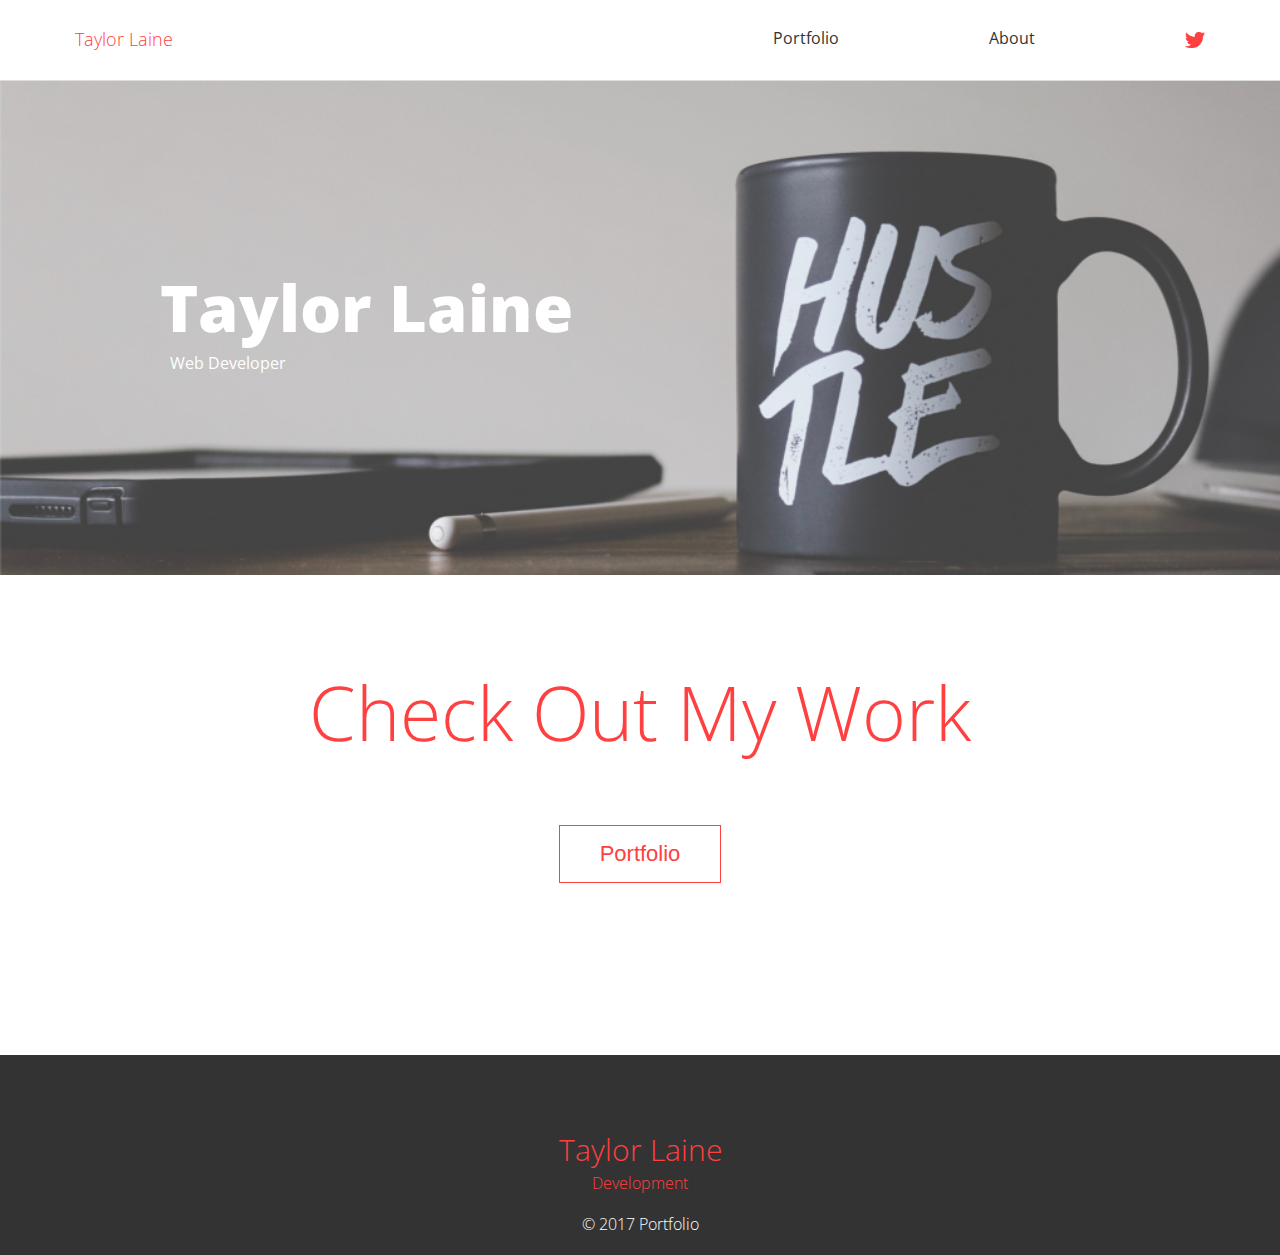
==== about.html @ 0d512256 "Adds about.html, portfolio.html and some css tweeks" ====
<!DOCTYPE html>
<html>
<head>
	<meta charset="utf-8" lang="en">
	<title>Taylor Laine | Portfolio</title>
	<link rel="stylesheet" type="text/css" href="css/reset.css">
	<link rel="stylesheet" type="text/css" href="css/style.css">
	<link href="https://fonts.googleapis.com/css?family=Open+Sans:300,400,600,700" rel="stylesheet">
</head>
<body>
	<nav>
		<div class="nav-container">
			<a class="logo" href="index.html">Taylor Laine</a>
			<a class="nav-link twitter" href="twitter.com">
				<img class="twitter-icon" src="images/twitter-icon.png">
			</a>
			<a class="nav-link" href="about.html">About</a>
			<a class="nav-link" href="portfolio.html">Portfolio</a>
		</div>
	</nav>

	<header>
		<div class="container">
			<h1>Taylor Laine</h2>
			<h3>Web Developer</h3>
		</div>
		
	</header>

	<main>
		<div class="container">
			<div>
				<h1>Check Out My Work</h1>
				<button class="portfolio-button" type="button">Portfolio</button>
			</div>
		</div>
	</main>

	<footer>
		<div class="container">
			<h1>Taylor Laine</h1>
			<h2>Development</h2>
			<p>&copy; 2017 Portfolio</p>
		</div>
	</footer>

</body>
</html>
---- css/style.css ----
body {
	font-family: 'Open Sans', sans-serif;
}


.container {
	margin: 0 auto;
	width: 75%;
}

/******/
nav {
	height: 80px;
	width: 100%;
	background: #fff;
	border-bottom: 1px solid #ddd;
	position: fixed;
	top:0;
	left: 0;
}

nav a {
	display: inline-block;
	text-decoration: none;
	color: #333;
	height: 40px;
	padding: 30px 75px 10px 75px;
}

.nav-container {
	height: 80px;
}

.nav-link {
	float: right;
	padding-right
}

.twitter:hover {
	background: #ddd;
}

nav a:hover {
	background: #ff4040;
	color: #fff;
}

/******/

.logo {
	font-size: 18px;
	font-weight: 300;
}

.logo:hover {
	background: #fff;
	color: #ff4040;
}

/******/

.twitter-icon {
	width: 20px;
	height: 20px;
}

/******/

header {
	background: url(../images/header-img.jpg);
		background-size: cover;
	height: 500px;
	color: #fff;
	margin-top: 75px;
}

header h1 {
	font-size: 65px;
	font-weight: 800;
	margin: 0 0 15px 0;
}

header h3 {
	padding-left: 10px;
	margin: 10px 0 5px 0;
}

header .container {
	padding-top: 200px;
}

/******/

main .container {
	padding-top: 100px;
	text-align: center;
	height: 380px;
}

main h1 {
	font-size: 75px;
	font-weight: 300;
	display: block;
	color: #ff4040;
	margin: 0 0 75px 0;
}

.portfolio-button {
	outline: none;
	border: 1px solid #ff4040;
	font-size: 22px;
	color: #ff4040;
	background: #fff;
	padding: 15px 40px;
}

.portfolio-button:hover {
	border-radius: 8px;
}

.portfolio-button:active {
	color: #fff;
	background: #ff4040;
}

footer {
	background: #333;
	color: #ff4040;
	height: 120px;
	text-align: center;
	padding-top: 80px;
}

footer h1 {
	font-size: 30px;
	font-weight: 300;
	margin-bottom: 10px;
}

footer h2 {
	font-weight: 300;
	margin-bottom: 25px;
}

footer p {
	color: #fff;
	font-weight: 300;
}
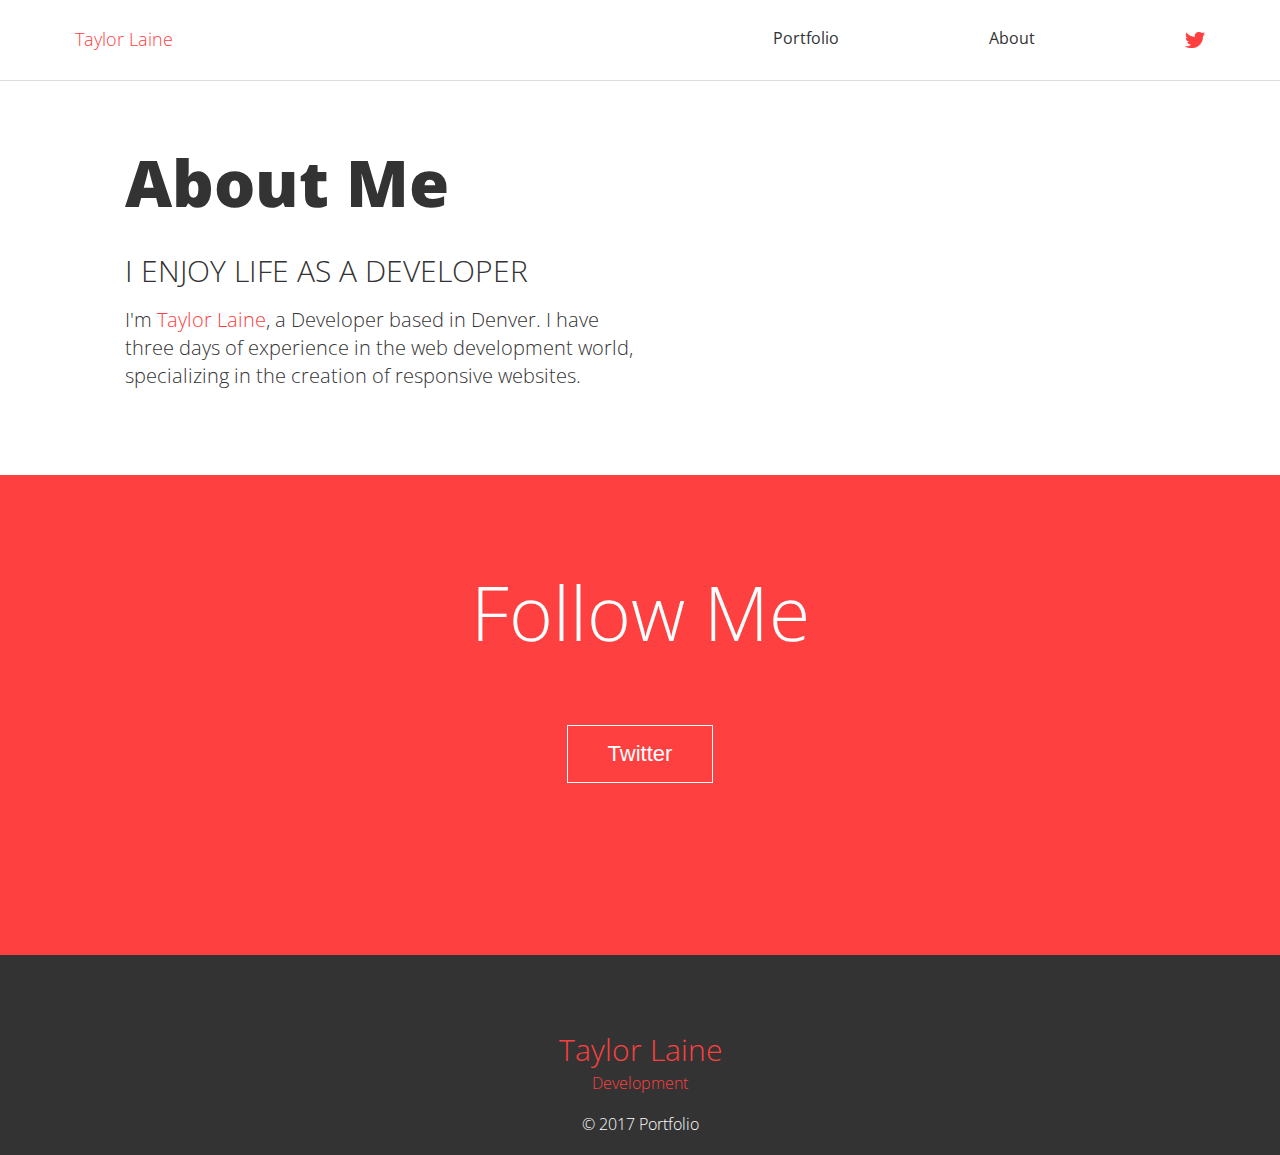
==== commit 5636a1c4: "adds style to about.html" ====
--- a/about.html
+++ b/about.html
@@ -2,7 +2,7 @@
 <html>
 <head>
 	<meta charset="utf-8" lang="en">
-	<title>Taylor Laine | Portfolio</title>
+	<title>Taylor Laine | About</title>
 	<link rel="stylesheet" type="text/css" href="css/reset.css">
 	<link rel="stylesheet" type="text/css" href="css/style.css">
 	<link href="https://fonts.googleapis.com/css?family=Open+Sans:300,400,600,700" rel="stylesheet">
@@ -19,19 +19,23 @@
 		</div>
 	</nav>
 
-	<header>
-		<div class="container">
-			<h1>Taylor Laine</h2>
-			<h3>Web Developer</h3>
+	<header class="about-header">
+		<div class="about-container">
+			<h1 class="about-title">About Me</h1>
+			
+			<div class="about-bio-container">
+				<h2>I ENJOY LIFE AS A DEVELOPER</h2>
+				<p>I'm <span class="taylor-span">Taylor Laine</span>, a Developer based in Denver. I have three days of experience in the web development world, specializing in the creation of responsive websites.</p>
+			</div>
 		</div>
 		
 	</header>
 
-	<main>
+	<main class="about-main">
 		<div class="container">
 			<div>
-				<h1>Check Out My Work</h1>
-				<button class="portfolio-button" type="button">Portfolio</button>
+				<h1>Follow Me</h1>
+				<button class="about-button" type="button">Twitter</button>
 			</div>
 		</div>
 	</main>
--- a/css/style.css
+++ b/css/style.css
@@ -91,6 +91,69 @@
 
 /******/
 
+.about-header {
+	background: #fff;
+	color: #333;
+	height: 400px;
+}
+
+.about-container {
+	padding: 75px 0 0 125px;
+}
+
+.about-bio-container {
+	width: 45%;
+	font-size: 20px;
+	font-weight: 300;
+	line-height: 1.4;
+}
+
+.about-title {
+	margin-bottom: 35px;
+}
+
+.about-header h2 {
+	font-size: 30px;
+	margin-bottom: 14px;
+}
+
+.taylor-span {
+	color: #ff4040;
+}
+
+.about-main {
+	background: #ff4040;
+}
+
+.about-main h1 {
+	color: white;
+}
+
+.about-button {
+	outline: none;
+	border: 1px solid #fff;
+	font-size: 22px;
+	color: #fff;
+	background: #ff4040;
+	padding: 15px 40px;
+}
+
+.about-button:hover {
+	border-radius: 8px;
+	border: 1px solid #1b95e0;
+	color: #1b95e0;
+}
+
+.about-button:active {
+	background: #1b95e0;
+	color: #fff;
+	border: 1px solid #1b95e0;
+}
+/******/
+
+
+
+
 main .container {
 	padding-top: 100px;
 	text-align: center;
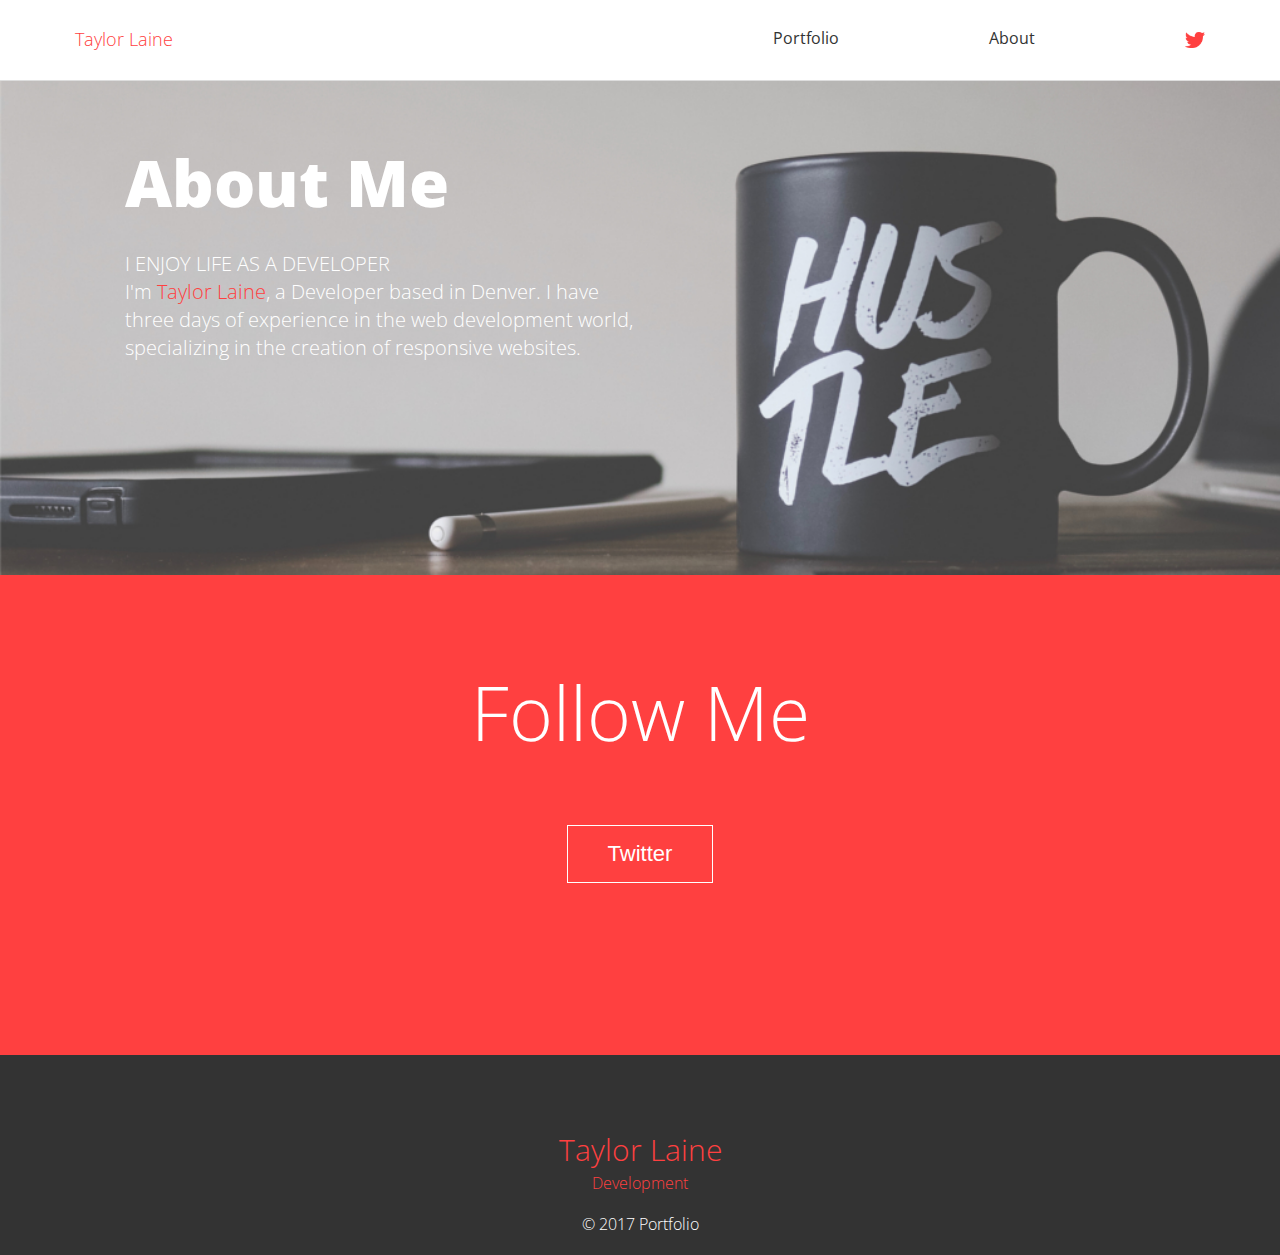
==== commit 29323650: "small refactor portfolio.html" ====
--- a/about.html
+++ b/about.html
@@ -18,28 +18,23 @@
 			<a class="nav-link" href="portfolio.html">Portfolio</a>
 		</div>
 	</nav>
-
-	<header class="about-header">
+	<header>
 		<div class="about-container">
 			<h1 class="about-title">About Me</h1>
-			
 			<div class="about-bio-container">
 				<h2>I ENJOY LIFE AS A DEVELOPER</h2>
 				<p>I'm <span class="taylor-span">Taylor Laine</span>, a Developer based in Denver. I have three days of experience in the web development world, specializing in the creation of responsive websites.</p>
 			</div>
 		</div>
-		
 	</header>
-
 	<main class="about-main">
 		<div class="container">
 			<div>
 				<h1>Follow Me</h1>
-				<button class="about-button" type="button">Twitter</button>
+				<button class="about-button" onclick="location.href='http://www.twitter.com'" type="button">Twitter</button>
 			</div>
 		</div>
 	</main>
-
 	<footer>
 		<div class="container">
 			<h1>Taylor Laine</h1>
@@ -47,6 +42,5 @@
 			<p>&copy; 2017 Portfolio</p>
 		</div>
 	</footer>
-
 </body>
 </html>--- a/css/style.css
+++ b/css/style.css
@@ -151,6 +151,61 @@
 }
 /******/
 
+.portfolio-header {
+	background: #fff;
+	color: #333;
+	height: 250px;
+}
+
+.portfolio-container {
+	width: 55%;
+	margin: 0 auto;
+	padding: 75px 0 0 0;
+}
+
+.portfolio-container h1 {
+	font-size: 40px;
+	margin: 0 0 15px 0;
+}
+
+.portfolio-container h2 {
+	font-size: 25px;
+	font-weight: 300;
+	line-height: 1.4;
+	color: #ff4040;
+	height: 500px;
+}
+
+.portfolio-container p {
+	font-weight: 300;
+	font-size: 18px;
+	line-height: 1.4;
+	margin-bottom: 30px;
+}
+
+.portfolio-container img {
+	display: block;
+	margin: 0 auto 45px auto;
+}
+
+.last {
+	display: block;
+	margin: 0 auto 0 auto;
+}
+
+.portfolio-experince {
+	background: #ff4040;
+}
+
+#projects-title {
+	color: #333;
+	margin-bottom: 45px;
+}
+
+.projects h1{
+	color: #ff4040;
+}
+
 
 
 
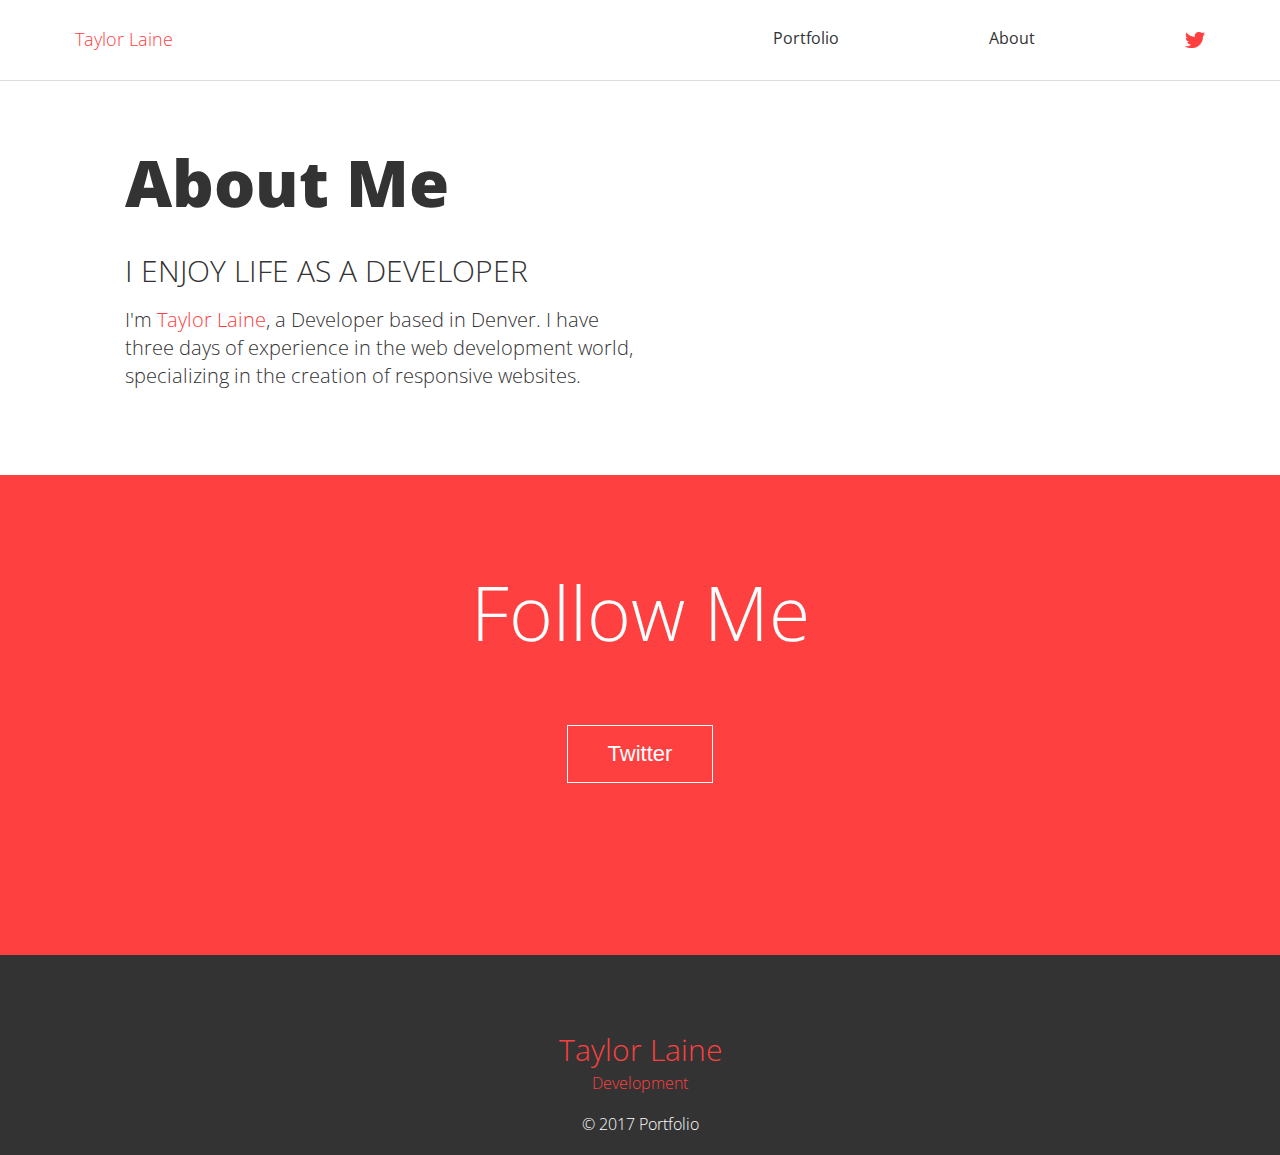
==== commit a4c51911: "Adds more style to portfolio.html and cleaned up css" ====
--- a/about.html
+++ b/about.html
@@ -18,7 +18,7 @@
 			<a class="nav-link" href="portfolio.html">Portfolio</a>
 		</div>
 	</nav>
-	<header>
+	<header class="about-header">
 		<div class="about-container">
 			<h1 class="about-title">About Me</h1>
 			<div class="about-bio-container">
--- a/css/style.css
+++ b/css/style.css
@@ -1,14 +1,16 @@
+
 body {
 	font-family: 'Open Sans', sans-serif;
 }
-
 
 .container {
 	margin: 0 auto;
 	width: 75%;
 }
 
-/******/
+/*     */
+/* NAV */
+/*     */
 nav {
 	height: 80px;
 	width: 100%;
@@ -45,7 +47,7 @@
 	color: #fff;
 }
 
-/******/
+/* LOGO */
 
 .logo {
 	font-size: 18px;
@@ -57,15 +59,17 @@
 	color: #ff4040;
 }
 
-/******/
+/* TWITTER ICON */
 
 .twitter-icon {
 	width: 20px;
 	height: 20px;
 }
 
-/******/
-
+/*             */
+/* HOME HEADER */
+/*             */
+  
 header {
 	background: url(../images/header-img.jpg);
 		background-size: cover;
@@ -89,7 +93,9 @@
 	padding-top: 200px;
 }
 
-/******/
+/*              */
+/* ABOUT HEADER */
+/*              */
 
 .about-header {
 	background: #fff;
@@ -149,7 +155,10 @@
 	color: #fff;
 	border: 1px solid #1b95e0;
 }
-/******/
+
+/*                  */
+/* PORTFOLIO HEADER */
+/*                  */
 
 .portfolio-header {
 	background: #fff;
@@ -163,12 +172,16 @@
 	padding: 75px 0 0 0;
 }
 
+.portfolio-head-container {
+	padding: 75px 0 0 125px;
+}
+
 .portfolio-container h1 {
 	font-size: 40px;
 	margin: 0 0 15px 0;
 }
 
-.portfolio-container h2 {
+.portfolio-head-container h2 {
 	font-size: 25px;
 	font-weight: 300;
 	line-height: 1.4;
@@ -197,13 +210,21 @@
 	background: #ff4040;
 }
 
+.portfolio-head-container .portfolio-title {
+	font-size: 60px;
+	margin: 0;
+}
+
+.projects h1{
+	color: #ff4040;
+}
+
+
+/* #ID */
+
 #projects-title {
 	color: #333;
 	margin-bottom: 45px;
-}
-
-.projects h1{
-	color: #ff4040;
 }
 
 
